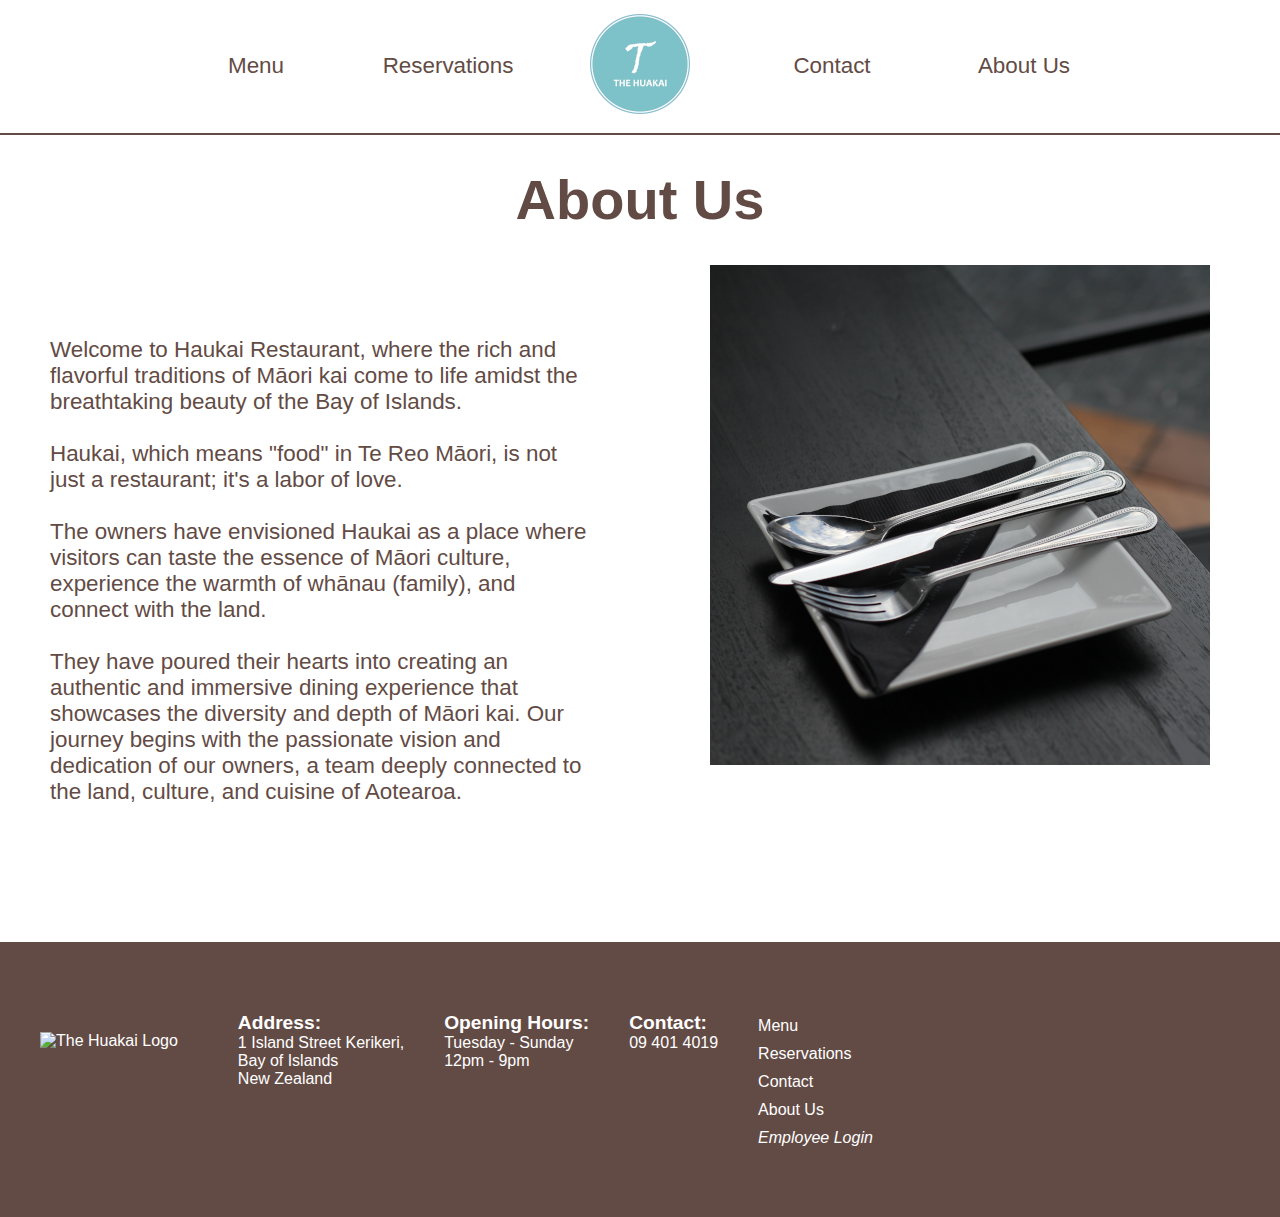
==== about.html @ 56bbc600 "Update" ====
<!DOCTYPE html>
<html>

<head>
    <meta charset="utf-8">
    <meta name="viewport" content="width=device-width, initial-scale=1.0">
    <meta name="description" content="About page for The Huakai Restaurant">
    <link rel="stylesheet" href="./css/styles.css">
    <link rel="stylesheet" href="https://fonts.googleapis.com/css2?family=Material+Symbols+Outlined:opsz,wght,FILL,GRAD@20..48,100..700,0..1,-50..200" />
    <link rel="icon" type="image/x-icon" href="./images/favicon.ico">
    <title>The Huakai - About Us</title>
</head>

<body>
    
    <nav class="nav-bar" id="navBar">
        <div class="nav-bar-mobile">
            <div class="nav-bar-mobile-header">
                <a href="./index.html" class="nav-bar-mobile-logo" id="navBarHome"><img src="./images/The-Huakai-Nav-Logo.png" class="logo-nav-bar" alt="The Huakai Logo" width="100" height="100"><span class="accessibility-hidden">This option leads to the home page</span></a>
                <span class="material-symbols-outlined" id="mobileNavHamburger"> Menu </span>
            </div>
            <div class="nav-bar-mobile-links" id="mobileMenuLinks">
                <a href="./menu.html" class="nav-bar-option">Menu</a>
                <a href="./reservations.html" class="nav-bar-option">Reservations</a>
                <a href="./contact.html" class="nav-bar-option">Contact</a>
                <a href="./about.html" class="nav-bar-option">About Us</a>
            </div>
        </div>
        <div class="nav-bar-desktop">
            <a href="./menu.html" class="nav-bar-option" id="navBarMenu">Menu</a>
            <a href="./reservations.html" class="nav-bar-option" id="navBarReservations">Reservations</a>
            <a href="./index.html" class="nav-bar-option" id="navBarHome"><img src="./images/The-Huakai-Nav-Logo.png" id="logoNavBar" alt="The Huakai Logo" width="100" height="100"><span class="accessibility-hidden">This option leads to the home page</span></a>
            <a href="./contact.html" class="nav-bar-option" id="navBarContact">Contact</a>
            <a href="./about.html" class="nav-bar-option" id="navBarAbout">About Us</a>
        </div>
    </nav>

    <header class="pages-header">
        <h1>About Us</h1>
    </header>
    
    <main>
        <div class="content-rows">
            <div class="content-columns">
                <div class="about-content">
                    <p>
                        Welcome to Haukai Restaurant, where the rich and flavorful traditions of Māori kai come to life amidst the breathtaking beauty of the Bay of Islands.<br/>
                        <br/>
                        Haukai, which means "food" in Te Reo Māori, is not just a restaurant; it's a labor of love.<br/>
                        <br/>
                        The owners have envisioned Haukai as a place where visitors can taste the essence of Māori culture, experience the warmth of whānau (family), and connect with the land.<br/> 
                        <br/>
                        They have poured their hearts into creating an authentic and immersive dining experience that showcases the diversity and depth of Māori kai.
                        Our journey begins with the passionate vision and dedication of our owners, a team deeply connected to the land, culture, and cuisine of Aotearoa.
                    </p>
                </div>
            </div>
            <div class="content-columns">
                    <img class="image-content" src="./images/menu-images/Huakai-Cuttlery.png" alt="A Set Plate At The Huakai" width="500" height="500">
            </div>
        </div>
    </main>

    <footer class="footer" id="footer">
        <div class="footer-top">
            <div class="footer-information" id="footerLog">
                <img src="./images/The-Huakai-Logo.png" class="footer-information" id="footerLogo" alt="The Huakai Logo" width="100" height="100">
            </div>
            <div class="footer-information" id="footerAddress">
                <h2>Address:</h2>
                <a class="footer-option" href="https://goo.gl/maps/72V2HvRFv4epbj9W9" target="_blank">1 Island Street Kerikeri,<br/>Bay of Islands<br/>New Zealand<br/></a>
            </div>
            <div class="footer-information" id="footerHours">
                <h2>Opening Hours:</h2>
                <p>Tuesday - Sunday</p>
                <p>12pm - 9pm</p>
            </div>
            <div class="footer-information" id="footerContact">
                <h2>Contact:</h2>
                <p>09 401 4019</p>
            </div>
            <div>
                <div class="footer-nav" id="footerNav">
                    <a href="./menu.html" class="footer-option" id="footerMenu">Menu</a>
                    <a href="./reservations.html" class="footer-option" id="footerReservations">Reservations</a>
                    <a href="./contact.html" class="footer-option" id="footerContact">Contact</a>
                    <a href="./about.html" class="footer-option" id="footerAbout">About Us</a>
                    <a href="https://app.resos.com/login" class="footer-option" id="employeeLogin"><i>Employee Login</i></a>
                </div>
            </div>
        </div>
    </footer>

    <script src="./js/script.js"></script>
    
</body>

</html>
---- css/styles.css ----
body{
    margin: 0;
    font-family: Arial, Helvetica, sans-serif;
    color: #634b45;
}

h1{
    font-size: 3.5rem;
}

h2{
    font-size: 3rem;
}

h3{
    font-size: 2rem;
}

h4{
    font-size: 1.5rem;
}

p{
    font-size: 1.4rem;
}

a{
    font-size: 1.4rem;
}

.accessibility-hidden{
    display: none;
}

#navBar .nav-bar-mobile{
    display: none;
    visibility: hidden;
}

#navBar .nav-bar-desktop{
    visibility: visible;
    margin: 0;
    height: 14.75vh;
    padding: 0 5%;
    display: flex;
    justify-content: center;
    align-items: center;
    list-style-type: none;
    flex-direction: row;
    border-bottom: solid 0.25vh #634b45;
}
    #navBar .nav-bar-option{
        min-width: 15vw;
        min-height: 14.75vh;
        display: flex;
        align-items: center;
        justify-content: center;
        text-align: center;
        color: #634b45;
        text-decoration: none;
    }

    #navBar .nav-bar-option:hover{
        height: 100%;
        background-color: #7dc2c8;
        color: white;
        text-decoration: none;
        transition: ease 0.5s;
    }

#logoNavBar{
    margin-bottom: 5px;
}

.pages-header{
    max-width: 100vw;
    height: 10vh;
    display: flex;
    align-items: center;
    justify-content: center;
    text-align: center;
    padding-top: 20px;
    padding-bottom: 20px;
}


#reservationButton{
    text-decoration: none;
    color: #634b45;
    max-width: 20vw;
    margin: 50px;
    padding: 20px;
    border-radius: 20px;
    border: solid 2px #634b45;
}

    #reservationButton:hover {
        background-color: #7dc2c8;
        color: white;
        text-decoration: none;
        transition: ease-in-out 0.5s;
    }

.content-rows{
    max-width: 100vw;
    margin-bottom: 5vw;
    display: flex;
    flex-wrap: wrap;
    flex-direction: row;
    justify-content: center;

}

.content-rows-reverse{
    max-width: 100vw;
    margin-bottom: 5vw;
    display: flex;
    flex-wrap: wrap;
    flex-direction: row-reverse;
    justify-content: center;
}

.content-columns{
    width: 50%;
    display: flex;
    justify-content: center;
}

.content-centered{
    max-width: 100vw;
    display: flex;
    flex-direction: column;
    justify-content: center;
    align-items: center;
    text-align: center;
}

.image-content{
    object-fit: cover;
}

footer{
    display: block;
    max-width: 100vw;
    height: 25vh;
    padding-top: 50px;
    background-color: #634b45;
    color: rgb(255, 255, 255);
}

.footer-top{
    display: flex;
}

.footer-information{
    margin: 0;
    padding: 20px;
}

.footer-information h2{
    margin: 0;
    font-size: 1.2rem;
}

.footer-information p{
    margin: 0;
    font-size: 1rem;
}

.footer-information a{
    font-size: 1rem;
}

#footerNav{
    padding-top: 20px;
    display: flex;
    justify-content: space-around;
    flex-direction: column;
}

#footerNav .footer-option{
    padding: 5px;
    padding-left: 20px;
    font-size: 1rem;
}

.footer-option{
    text-decoration: none;
    color: rgb(255, 255, 255);
}

.footer-option:hover{
    text-decoration: underline;
}

/*Home Styles*/

#homeHeader{
    display: flex;
    margin: 0;
    max-width: 100vw;
    height: 85vh;
    justify-content: center;
}

#heroImage{
    height: 100%;
    width: 100%;
    object-fit: cover;
    overflow:hidden;
}

#heroDescription{
    position: absolute;
    top: 40vh;
    padding: 50px;
    padding-top: 0;
    background-color: rgb(255, 255, 255);
    border-radius: 20px;
    text-align: center;
    font-size: 1.6em;
}

    #heroDescription h1{
        margin: 0;
        margin-bottom: 10px;
    }

    #heroDescription p{
        margin: 0;
        margin-bottom: 50px;
    }

.home-content{
    padding: 50px;
}

.home-content-image{
    padding: 20px;
    justify-self: center;
}

/*Menu Page*/

.menu-column{
    margin: 50px;
}

.menu-type-title{
    text-align: center;
    margin: 0;
    margin-bottom: 20px;
}

.menu-item{
    margin: 20px;
}

.menu-item-title{
    margin: 0;
}

.menu-item-decription{
    margin: 0;
}

.menu-drink-rows{
    width: 100vw;
    display: flex;
    text-align: left;
}

.menu-drinks-left{
    flex: 30%;
    margin-left: 3%;
}

.menu-drinks-right{
    flex: 30%;
    margin-left: 3%;
}

.menu-drinks-title{
    display: flex;
    justify-content: space-between;
    margin-left: 10%;
    margin-right: 10%;
}

.menu-drinks-item{
    display: flex;
    justify-content: space-between;
    margin-left: 10%;
    margin-right: 10%;
}

.menu-drinks-price{
    flex: 10%;
    margin-right: 7vw;
}

.menu-drinks-title{
    display: flex;
    flex-direction: row;
}


/* Reservations Page */

.reservation-page-center{
    display: flex;
    justify-items: center;
    justify-content: center;
}

/* Contact Page */

.contact-us-form{
    width: 100%;
    height: 120vh;
}

.contact-us-map{
    width: 40vw;
    height: 50vh;
}

/* About Page */

.about-content{
    padding: 50px;
}

.about-image{
    width: 50vw;
}

@media only screen and (max-width: 1000px) {

    h1{
        font-size: 2.5rem;
    }
    
    h2{
        font-size: 1.5rem;
    }
    
    h3{
        font-size: 1rem;
    }
    
    h4{
        font-size: 1.5rem;
    }
    
    p{
        font-size: 1rem;
    }
    
    a{
        font-size: 1rem;
    }

    #navBar .nav-bar-desktop{
        display: none;
        visibility: hidden;
    }

    #navBar .nav-bar-mobile-inactive{
        display: none;
        visibility: hidden;
    }
    
    #navBar .nav-bar-mobile{
        visibility: visible;
        margin: 0;
        height: 100%;
        display: flex;
        list-style-type: none;
        flex-direction: column;
        border-bottom: solid 0.25vh #634b45;
    }

    #navBar .nav-bar-mobile-header{
        height: 100%;
        display: flex;
        padding: 0 5%;
        justify-content: space-between;
        align-items: center;
    }

    .nav-bar-mobile-links{
        display: none;
        opacity: 0;
        height: 0;
        width: 0;
    }

    .nav-bar-mobile .active{
        width: 100vw;
        height: fit-content;
        display: flex;
        flex-direction: column;
        background-color: white;
        opacity: 1;
        visibility: visible;
        z-index: 100;
    }

    #navBar .nav-bar-mobile-logo{
        margin: 5px;
    }

    #navBar .nav-bar-mobile-header .material-symbols-outlined {
        font-variation-settings: 'FILL' 0, 'wght' 400, 'GRAD' 0, 'opsz' 24;
        font-size: 3rem;

    }

    #navBar .logo-nav-bar{
        margin-bottom: 5px;
    }



        #navBar .nav-bar-option{
            color: #634b45;
            text-decoration: none;
        }
    
        #navBar .nav-bar-option:hover{
            height: 15vh;
            background-color: #7dc2c8;
            color: white;
            text-decoration: none;
            transition: ease 0.5s;
        }

    a.icon {
        background: black;
        display: block;
        position: absolute;
        right: 0;
        top: 0;
        }

    /* Content */

    .content-rows{
        max-width: 100vw;
        margin-bottom: 5vw;
        display: flex;
        flex-wrap: wrap;
        justify-content: center;
    }
    
    .content-columns{
        width: 100%;
        display: flex;
        justify-content: center;
        text-align: center;
    }
    
    .content-centered{
        width: 100vw;
        display: flex;
        flex-direction: column;
        justify-content: center;
        align-items: center;
        text-align: center;
    }
    
    .image-content{
        object-fit: cover;
        max-width: 300px;
        max-height: 300px;
    }

    /* Home Page */

    #headerLogo{
        height: 100px;
        width: 100px;
    }
    
    #heroDescription{
        position: absolute;
        top: 40vh;
        padding: 50px;
        padding-top: 0;
        background-color: rgba(255, 255, 255, 0.877);
        border-radius: 20px;
        text-align: center;
    }
    
        #heroDescription h1{
            margin: 0;
            margin-bottom: 10px;
            font-size: 2rem;
        }
    
        #heroDescription p{
            margin: 0;
            margin-bottom: 50px;
            font-size: 1rem;
        }
    
    footer{
    display: block;
    max-width: 100vw;
    height: fit-content;
    padding-top: 50px;
    padding-bottom: 20px;
    background-color: #634b45;
    color: rgb(255, 255, 255);
}

.footer-top{
    display: flex;
    flex-direction: column;
}

.footer-information{
    margin: 0;
    padding: 20px;
    text-align: center;
}

.footer-information h2{
    margin: 0;
    font-size: 1.2rem;
}

.footer-information p{
    margin: 0;
    font-size: 1rem;
}

.footer-information a{
    font-size: 1rem;
}

#footerLogo{
    max-height: 100px;
}

#footerNav{
    padding-top: 20px;
    display: flex;
    flex-direction: column;
    justify-content: center;
    text-align: center;
}

#footerNav .footer-option{
    padding: 5px;
    padding-left: 20px;
    font-size: 1rem;
}

.footer-option{
    text-decoration: none;
    color: rgb(255, 255, 255);
}

.footer-option:hover{
    text-decoration: underline;
}

    /*Menu Page*/
    .menu-drink-rows{
        width: 100vw;
        display: flex;
        flex-direction: column;
    }

    /*Contact Page*/
    .contact-us-form{
        width: 100%;
        height: 130vh;
    }

    .contact-us-map{
        width: 80vw;
        height: 40vh;
    }


}
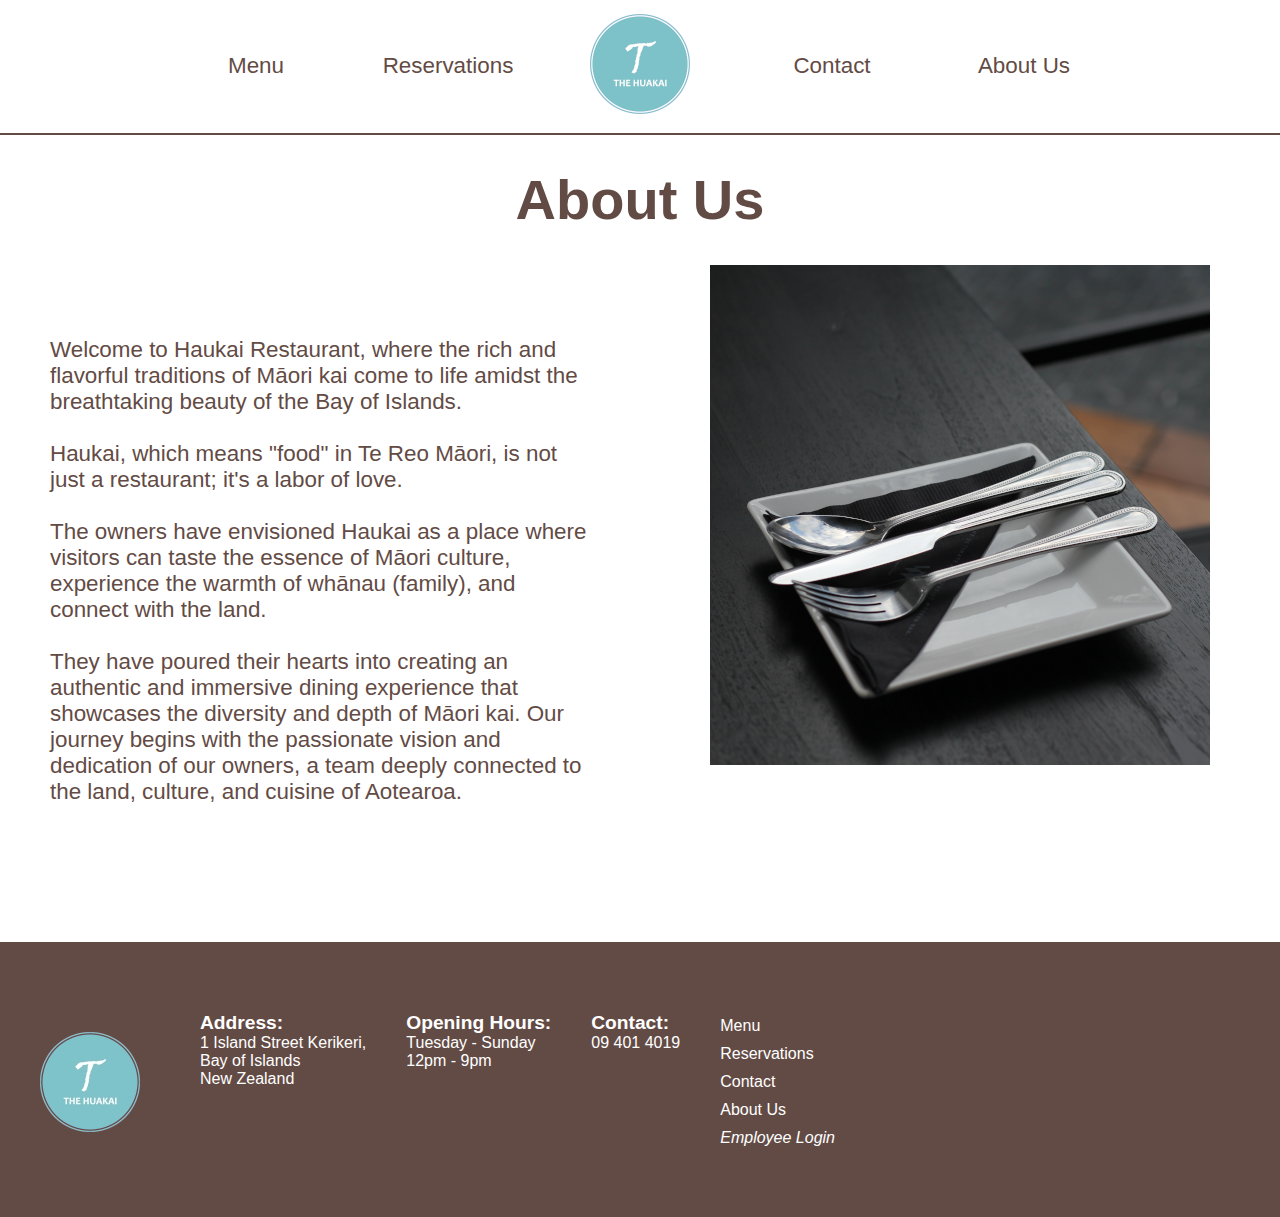
==== commit c721a479: "Fix" ====
--- a/about.html
+++ b/about.html
@@ -1,12 +1,11 @@
 <!DOCTYPE html>
-<html>
+<html lang="en">
 
 <head>
     <meta charset="utf-8">
     <meta name="viewport" content="width=device-width, initial-scale=1.0">
     <meta name="description" content="About page for The Huakai Restaurant">
     <link rel="stylesheet" href="./css/styles.css">
-    <link rel="stylesheet" href="https://fonts.googleapis.com/css2?family=Material+Symbols+Outlined:opsz,wght,FILL,GRAD@20..48,100..700,0..1,-50..200" />
     <link rel="icon" type="image/x-icon" href="./images/favicon.ico">
     <title>The Huakai - About Us</title>
 </head>
@@ -16,8 +15,8 @@
     <nav class="nav-bar" id="navBar">
         <div class="nav-bar-mobile">
             <div class="nav-bar-mobile-header">
-                <a href="./index.html" class="nav-bar-mobile-logo" id="navBarHome"><img src="./images/The-Huakai-Nav-Logo.png" class="logo-nav-bar" alt="The Huakai Logo" width="100" height="100"><span class="accessibility-hidden">This option leads to the home page</span></a>
-                <span class="material-symbols-outlined" id="mobileNavHamburger"> Menu </span>
+                <a href="./index.html" class="nav-bar-mobile-logo" id="navBarHomeMobile"><img src="./images/The-Huakai-Nav-Logo.png" class="logo-nav-bar" alt="The Huakai Logo" width="100" height="100"><span class="accessibility-hidden">This option leads to the home page</span></a>
+                <img src="./images/Menu-Hamburger.webp" id="mobileNavHamburger" alt="Hamburger To Open Mobile Menu" width="50" height="50">
             </div>
             <div class="nav-bar-mobile-links" id="mobileMenuLinks">
                 <a href="./menu.html" class="nav-bar-option">Menu</a>
@@ -64,7 +63,7 @@
     <footer class="footer" id="footer">
         <div class="footer-top">
             <div class="footer-information" id="footerLog">
-                <img src="./images/The-Huakai-Logo.png" class="footer-information" id="footerLogo" alt="The Huakai Logo" width="100" height="100">
+                <img src="./images/The-Huakai-Nav-Logo.webp" class="footer-information" id="footerLogo" alt="The Huakai Logo" width="100" height="100">
             </div>
             <div class="footer-information" id="footerAddress">
                 <h2>Address:</h2>
@@ -75,7 +74,7 @@
                 <p>Tuesday - Sunday</p>
                 <p>12pm - 9pm</p>
             </div>
-            <div class="footer-information" id="footerContact">
+            <div class="footer-information" id="footerContactNumber">
                 <h2>Contact:</h2>
                 <p>09 401 4019</p>
             </div>
--- a/css/styles.css
+++ b/css/styles.css
@@ -83,8 +83,7 @@
     padding-bottom: 20px;
 }
 
-
-#reservationButton{
+.action-button{
     text-decoration: none;
     color: #634b45;
     max-width: 20vw;
@@ -94,12 +93,12 @@
     border: solid 2px #634b45;
 }
 
-    #reservationButton:hover {
-        background-color: #7dc2c8;
-        color: white;
-        text-decoration: none;
-        transition: ease-in-out 0.5s;
-    }
+.action-button:hover{
+    background-color: #7dc2c8;
+    color: white;
+    text-decoration: none;
+    transition: ease-in-out 0.5s;
+}
 
 .content-rows{
     max-width: 100vw;
